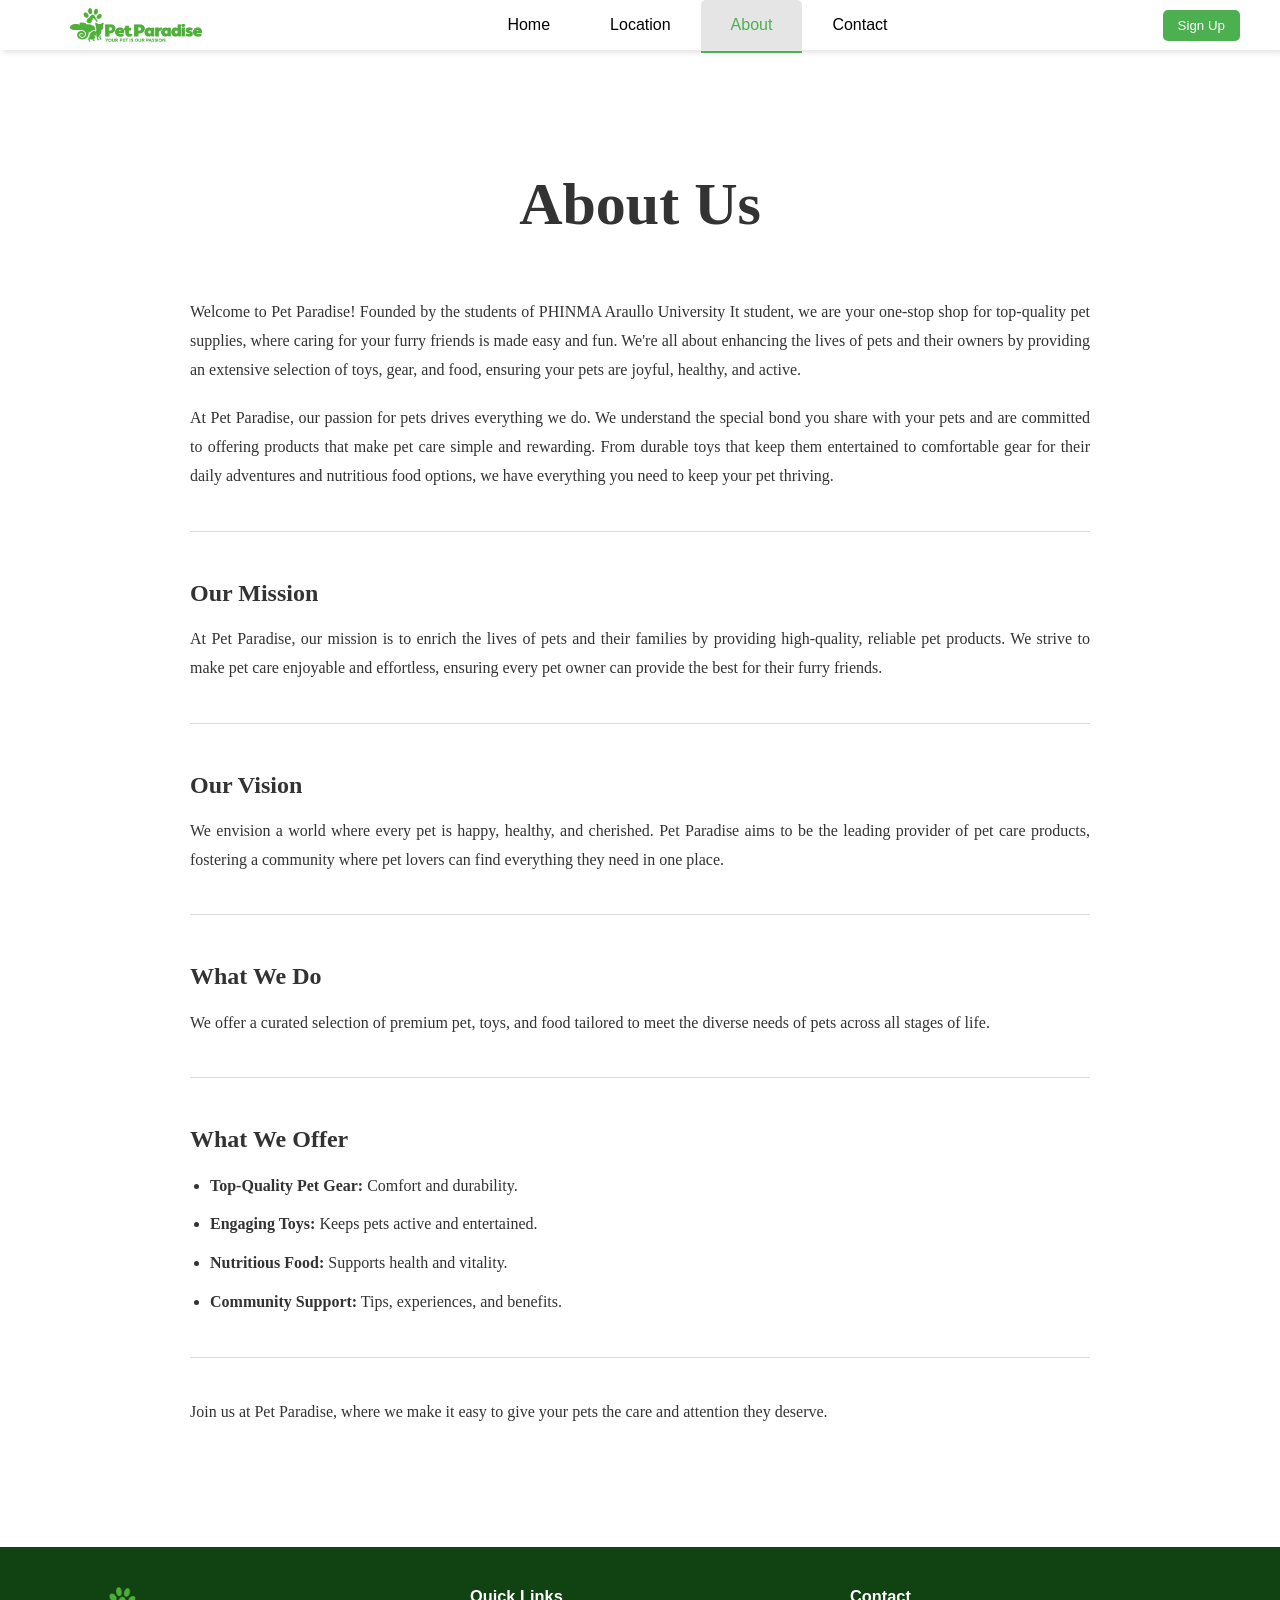
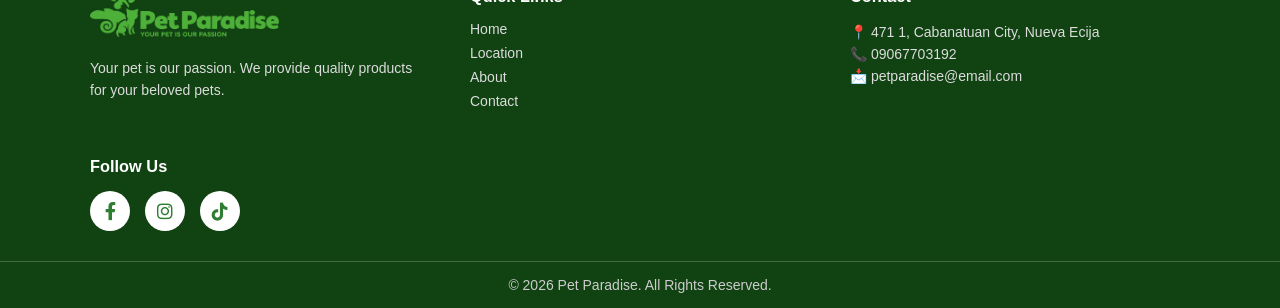
==== about.html @ 7fab2e09 "This files are for WEBPROJECT only" ====
<!DOCTYPE html>
<html lang="en">

<head>
    <meta charset="UTF-8">
    <title>About Us - Pet Paradise</title>
    <link rel="stylesheet" href="about-design.css">
    <link rel="stylesheet" href="https://cdnjs.cloudflare.com/ajax/libs/font-awesome/6.0.0/css/all.min.css">
</head>

<body>

    <!-- NAVBAR -->
    <nav class="navbar">
        <div class="logo">
            <a href="webp.html">
                <img src="image/logo.png" alt="Pet Paradise Logo"></a>
        </div>

        <ul class="sidebar">
            <li><a href="webp.html">Home</a></li>
            <li><a href="location.html">Location</a></li>
            <li><a href="about.html" class="about">About</a></li>
            <li><a href="contact.html">Contact</a></li>
        </ul>

        <button class="signup-btn">Sign Up</button>
    </nav>

    <div class="about-container">
        <h1>About Us</h1>

        <p>
            Welcome to Pet Paradise! Founded by the students of PHINMA Araullo University It student, we are your
            one-stop shop for top-quality pet supplies,
            where caring for your furry friends is made easy and fun. We're all about enhancing the lives of pets and
            their owners by providing an extensive selection of toys, gear, and food, ensuring your pets are joyful,
            healthy, and active.
        </p>

        <p>
            At Pet Paradise, our passion for pets drives everything we do. We understand the special bond you share
            with your pets and are committed to offering products that make pet care simple and rewarding. From durable
            toys that keep them entertained to comfortable gear for their daily adventures and nutritious food options,
            we have everything you need to keep your pet thriving.
        </p>

        <hr>

        <h2>Our Mission</h2>
        <p>
            At Pet Paradise, our mission is to enrich the lives of pets and their families by providing
            high-quality, reliable pet products. We strive to make pet care enjoyable and effortless, ensuring every pet
            owner can provide the best for their furry friends.
        </p>

        <hr>

        <h2>Our Vision</h2>
        <p>
            We envision a world where every pet is happy, healthy, and cherished. Pet Paradise aims to be the
            leading provider of pet care products, fostering a community where pet lovers can find everything they need
            in one place.
        </p>

        <hr>

        <h2>What We Do</h2>
        <p>
            We offer a curated selection of premium pet, toys, and food tailored to meet the diverse needs of pets
            across all stages of life.
        </p>

        <hr>

        <h2>What We Offer</h2>
        <ul>
            <li><strong>Top-Quality Pet Gear:</strong> Comfort and durability.</li>
            <li><strong>Engaging Toys:</strong> Keeps pets active and entertained.</li>
            <li><strong>Nutritious Food:</strong> Supports health and vitality.</li>
            <li><strong>Community Support:</strong> Tips, experiences, and benefits.</li>
        </ul>

        <hr>

        <p class="closing">
            Join us at Pet Paradise, where we make it easy to give your pets the care and attention they deserve.
        </p>
    </div>

    <footer class="footer">

        <div class="footer-container">

            <div class="footer-col">
                <a href="webp.html">
                    <img class="footer-logo" src="image/logo.png" alt="Pet Paradise Logo">
                </a>
                <p>Your pet is our passion. We provide quality products for your beloved pets.</p>
            </div>

            <!-- LINKS -->
            <div class="footer-col">
                <h3>Quick Links</h3>
                <ul>
                    <li><a href="webp.html">Home</a></li>
                    <li><a href="location.html">Location</a></li>
                    <li><a href="about.html">About</a></li>
                    <li><a href="contact.html">Contact</a></li>
                </ul>
            </div>

            <!-- CONTACT -->
            <div class="footer-col">
                <h3>Contact</h3>
                <p>📍 471 1, Cabanatuan City, Nueva Ecija</p>
                <p>📞 09067703192</p>
                <p>📩 petparadise@email.com</p>
            </div>

            <div class="footer-col">
                <h3>Follow Us</h3>
                <div class="social-icons">
                    <a href="#https://www.facebook.com/profile.php?id=61563206499746"><i
                            class="fab fa-facebook-f"></i></a>
                    <a href="#https://www.instagram.com/gjyn.cprs/"><i class="fab fa-instagram"></i></a>
                    <a href="#https://www.tiktok.com/@pet_paradisee?is_from_webapp=1&sender_device=pc"><i
                            class="fab fa-tiktok"></i></a>
                </div>
            </div>

        </div>

        <div class="footer-bottom">
            <p>© 2026 Pet Paradise. All Rights Reserved.</p>
        </div>

    </footer>
</body>

</html>
---- about-design.css ----
* {
    margin: 0;
    padding: 0;
}

html {
    scroll-behavior: smooth;
}

body {
    min-height: 100vh;
    margin: 0;
    font-family: 'Segoe UI', Tahoma, Geneva, Verdana, sans-serif;
    color: #000000;
    background-color: white;
}

.about {
    color: #4CAF50;
    background-color: #f0f0f0;
}

.sidebar li a.about {
    background-color: #e5e5e5;
    color: #4CAF50;
    border-radius: 5px 5px 0 0;
}

nav {
    display: grid;
    grid-template-columns: auto 1fr auto;
    align-items: center;
    justify-content: space-between;
    /* left - center - right */
    padding: 0px 40px;
    background-color: white;
    box-shadow: 3px 3px 5px rgba(0, 0, 0, 0.1);

    position: sticky;
    top: 0;
    z-index: 1000;
    background: white;
}

nav ul {
    width: 100%;
    list-style: none;
    display: flex;
    justify-content: center;
    align-items: center;
}

nav li {
    position: relative;
    justify-self: center;
    height: 50px;
}

nav a {
    height: 100%;
    padding: 0 30px;
    text-decoration: none;
    display: flex;
    align-items: center;
    color: black;
}

ul a:hover {
    background-color: #f0f0f0;
    color: #4CAF50;
}

.sidebar li a.about::after {
    content: "";
    position: absolute;
    bottom: -3px;
    left: 0;
    width: 100%;
    height: 2px;
    background-color: #4CAF50;
}

.sidebar li a::after {
    content: "";
    position: absolute;
    bottom: -3px;
    left: 0;
    width: 0%;
    height: 2px;
    background-color: #4CAF50;
    transition: 0.3s;
}

ul a:hover::after {
    width: 100%;
}



.logo img {
    display: flex;
    align-items: center;
    justify-content: left;
    max-height: 35px;
    transition: 0.3s;
}

.logo img:hover {
    transform: scale(1.05);
    cursor: pointer;
}

.signup-btn {
    padding: 8px 15px;
    border: none;
    border-radius: 5px;
    background-color: #4CAF50;
    color: white;
    cursor: pointer;
    white-space: nowrap;
    transition: 0.3s;
}

.signup-btn:hover {
    opacity: 0.7;
}

.signup-btn:active {
    transform: scale(0.90);
    box-shadow: 0 2px 5px rgba(0, 0, 0, 0.2);
}

.about-container {
    max-width: 900px;
    margin: 80px auto;
    padding: 20px;
    font-family: 'Georgia', serif;
    color: #333;
    line-height: 1.8;
}

.about-container h1 {
    font-size: 60px;
    text-align: center;
    margin-bottom: 40px;
}

.about-container h2 {
    font-size: 24px;
    margin-top: 30px;
    margin-bottom: 10px;
}

.about-container p {
    font-size: 16px;
    margin-bottom: 20px;
    text-align: justify;
}

.about-container ul {
    padding-left: 20px;
}

.about-container li {
    margin-bottom: 10px;
}

.about-container hr {
    margin: 40px 0;
    border: none;
    border-top: 1px solid #ddd;
}

.closing {
    font-weight: bold;
    text-align: center;
    font-weight: 500;
}

.footer {
    background: #104212;
    color: white;
    font-size: 14px;
    padding-top: 40px;
    margin-top: 80px;
}

.footer-container {
    display: flex;
    justify-content: space-between;
    flex-wrap: wrap;
    gap: 40px;
    max-width: 1100px;
    margin: auto;
}

.footer-col {
    flex: 1;
    min-width: 250px;
}

.social-icons {
    display: flex;
    gap: 15px;
    margin-top: 10px;
}

.social-icons a {
    width: 40px;
    height: 40px;
    text-decoration: none;
    background: white;
    color: #2e7d32;
    display: flex;
    align-items: center;
    justify-content: center;
    border-radius: 50%;
    font-size: 18px;
    transition: 0.3s;
}

.social-icons a:hover {
    background: #4CAF50;
    color: white;
    transform: translateY(-5px) scale(1.1);
}

.social-icons a:active {
    transform: scale(0.95);
}

.footer-logo {
    display: flex;
    align-items: center;
    justify-content: left;
    margin-bottom: 20px;
    max-height: 50px;
    transition: 0.3s;
}

.footer-logo:hover {
    transform: scale(1.05);
    cursor: pointer;
}

.footer-col h3 {
    margin-bottom: 15px;
}

.footer-col p {
    color: #dcdcdc;
    line-height: 1.6;
}

/* LINKS */
.footer-col ul {
    list-style: none;
    padding: 0;
}

.footer-col ul li {
    margin: 8px 0;
}

.footer-col ul li a {
    color: #dcdcdc;
    text-decoration: none;
    transition: 0.3s;
}

.footer-col ul li a:hover {
    color: #000000;
    padding: 3px 10px;
}

.footer-bottom {
    text-align: center;
    border-top: 1px solid rgba(255, 255, 255, 0.2);
    margin-top: 30px;
    padding: 15px 0;
    font-size: 14px;
    color: #ccc;
}
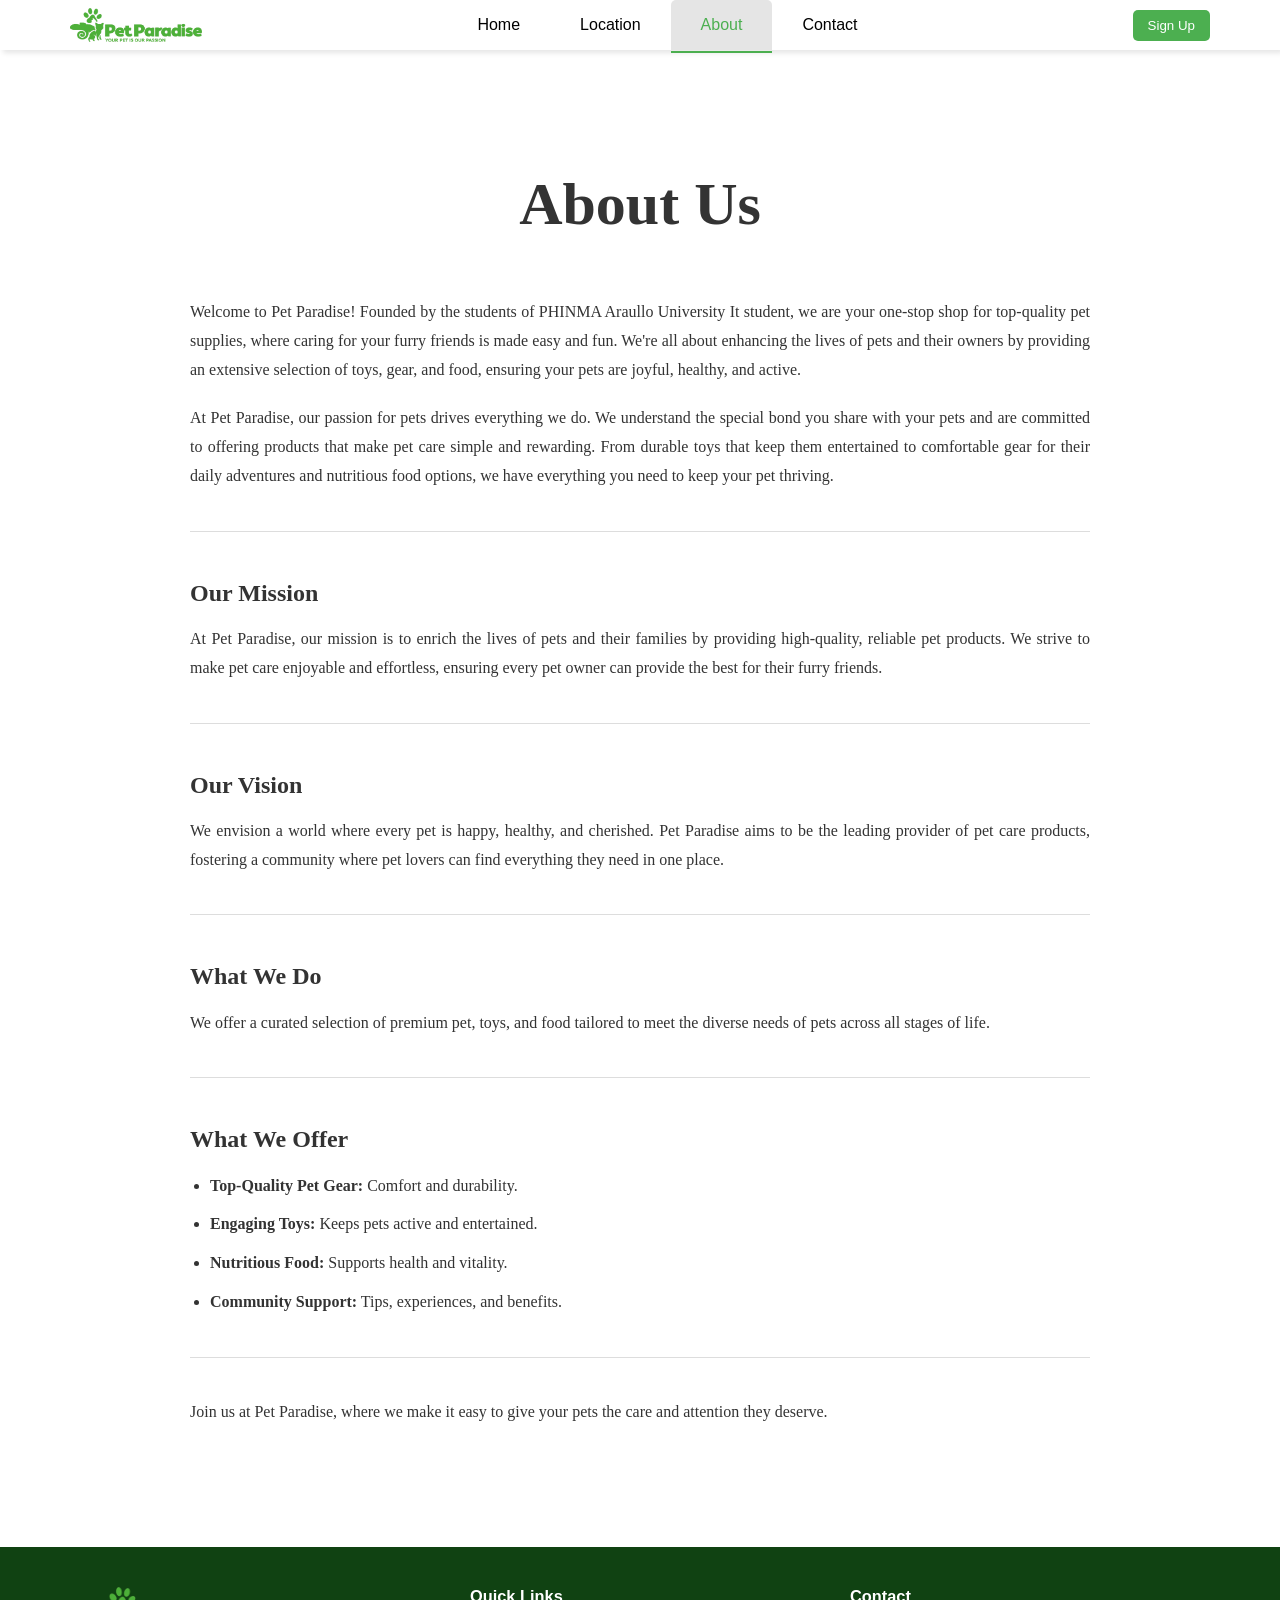
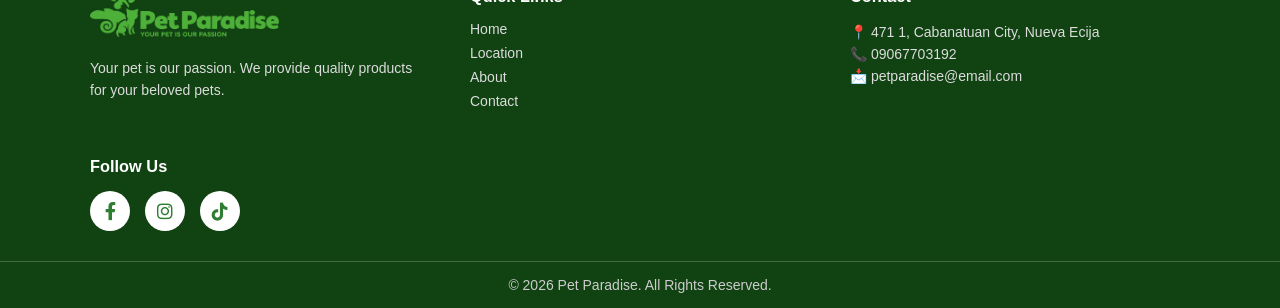
==== commit 7f1d019f: "Update about.html" ====
--- a/about.html
+++ b/about.html
@@ -13,18 +13,18 @@
     <!-- NAVBAR -->
     <nav class="navbar">
         <div class="logo">
-            <a href="webp.html">
-                <img src="image/logo.png" alt="Pet Paradise Logo"></a>
+            <a href="index.html">
+                <img src="image/logo.png" loading="lazy" alt="Pet Paradise Logo"></a>
         </div>
 
         <ul class="sidebar">
-            <li><a href="webp.html">Home</a></li>
+            <li><a href="index.html">Home</a></li>
             <li><a href="location.html">Location</a></li>
             <li><a href="about.html" class="about">About</a></li>
             <li><a href="contact.html">Contact</a></li>
         </ul>
-
-        <button class="signup-btn">Sign Up</button>
+        <a href="index.html">
+            <button class="signup-btn">Sign Up</button></a>
     </nav>
 
     <div class="about-container">
@@ -93,8 +93,8 @@
         <div class="footer-container">
 
             <div class="footer-col">
-                <a href="webp.html">
-                    <img class="footer-logo" src="image/logo.png" alt="Pet Paradise Logo">
+                <a href="index.html">
+                    <img class="footer-logo" src="image/logo.png" loading="lazy" alt="Pet Paradise Logo">
                 </a>
                 <p>Your pet is our passion. We provide quality products for your beloved pets.</p>
             </div>
@@ -103,7 +103,7 @@
             <div class="footer-col">
                 <h3>Quick Links</h3>
                 <ul>
-                    <li><a href="webp.html">Home</a></li>
+                    <li><a href="index.html">Home</a></li>
                     <li><a href="location.html">Location</a></li>
                     <li><a href="about.html">About</a></li>
                     <li><a href="contact.html">Contact</a></li>
@@ -121,10 +121,11 @@
             <div class="footer-col">
                 <h3>Follow Us</h3>
                 <div class="social-icons">
-                    <a href="#https://www.facebook.com/profile.php?id=61563206499746"><i
+                    <a href="https://www.facebook.com/people/Pet-Paradise/61563206499746/"><i
                             class="fab fa-facebook-f"></i></a>
-                    <a href="#https://www.instagram.com/gjyn.cprs/"><i class="fab fa-instagram"></i></a>
-                    <a href="#https://www.tiktok.com/@pet_paradisee?is_from_webapp=1&sender_device=pc"><i
+                    <a href="https://www.instagram.com/gjyn.cprs"><i class="fab fa-instagram"></i></a>
+                    <a
+                        href="https://www.tiktok.com/@pet_paradisee?_r=1&_d=secCgYIASAHKAESPgo8o0J5sBOtR4goUbmUTmhAXGmf4NKx6PcuEOsqJxtVRa4jUGUGAnbq94QDC7bpsXCn3UTztePvq%2FAZ%2Bv3mGgA%3D&_svg=1&checksum=4d5d0c735c95c0ff1b529dd65537a286baa8852c1b45223065a785541a42e207&item_author_type=2&reflow_sign_scene=7&rgssign=8.1.Hpj56vI2nHXDKuKmqhjQkw&sec_uid=MS4wLjABAAAAfwcyjlK87YAhstaRfCKVNv6QVcGa2e3kdMOPAxmlNd8bG4UGkPQqdD8gLAebJ6Z3&sec_user_id=MS4wLjABAAAAAE6zOZuM9_FHQ5hH2h4ok_3Fermssbr1zXcSq_fBBgldH7HGLqhx_exDcMFj2pNM&share_app_id=1180&share_author_id=7224421330668946437&share_link_id=52F1A747-8E6A-4FED-9F6E-79C0088B46BA&share_region=PH&share_scene=1&sharer_language=en&social_share_type=5&source=h5_t&timestamp=1777189806&tt_from=copy&u_code=dbe9lf1iil6fe8&ug_btm=b7200%2Cb5836&user_id=6807284754199970818&utm_campaign=client_share&utm_medium=ios&utm_source=copy"><i
                             class="fab fa-tiktok"></i></a>
                 </div>
             </div>
@@ -138,4 +139,4 @@
     </footer>
 </body>
 
-</html>+</html>
